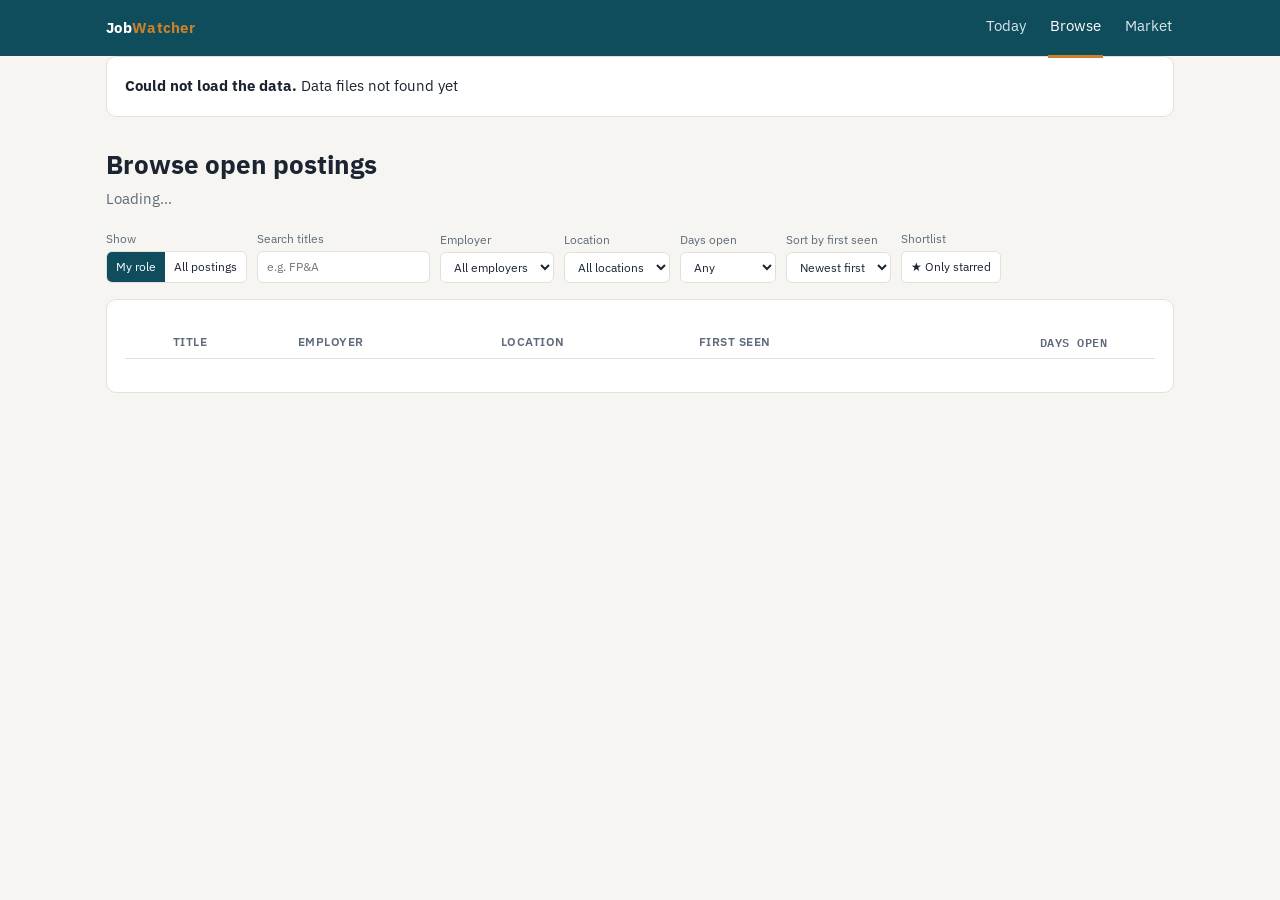
==== browse.html @ 9359cc76 "Add site: Today, Browse and Market pages, shared nav and styles, SVG charts, manifest and service wo" ====
<!doctype html>
<html lang="en">
<head>
  <meta charset="utf-8">
  <meta name="viewport" content="width=device-width, initial-scale=1">
  <title>Job Watcher · Browse</title>
  <meta name="theme-color" content="#0f4c5c">
  <link rel="manifest" href="manifest.webmanifest">
  <link rel="icon" href="icons/icon-192.png">
  <link rel="apple-touch-icon" href="icons/icon-192.png">
  <link rel="preconnect" href="https://fonts.googleapis.com">
  <link href="https://fonts.googleapis.com/css2?family=IBM+Plex+Mono:wght@500;600&family=IBM+Plex+Sans:wght@400;600;700&display=swap" rel="stylesheet">
  <link rel="stylesheet" href="assets/style.css">
  <script src="assets/common.js"></script>
</head>
<body>
<main class="wrap">
  <div id="offline" class="banner">You're offline — showing the data from the last time this page loaded.</div>
  <h1>Browse open postings</h1>
  <p class="sub" id="asof">Loading…</p>

  <div class="controls">
    <label>Show
      <span class="toggle">
        <button id="t-role" class="on" type="button">My role</button>
        <button id="t-all" type="button">All postings</button>
      </span>
    </label>
    <label>Search titles <input id="q" type="search" placeholder="e.g. FP&amp;A"></label>
    <label>Employer <select id="employer"><option value="">All employers</option></select></label>
    <label>Location <select id="location"><option value="">All locations</option></select></label>
    <label>Days open
      <select id="days">
        <option value="">Any</option>
        <option value="0-7">0–7 days</option>
        <option value="8-30">8–30 days</option>
        <option value="31-99999">31+ days</option>
      </select>
    </label>
    <label>Sort by first seen
      <select id="sort">
        <option value="desc">Newest first</option>
        <option value="asc">Oldest first</option>
      </select>
    </label>
    <label>Shortlist
      <span class="toggle"><button id="t-star" type="button">★ Only starred</button></span>
    </label>
  </div>

  <section class="panel">
    <p class="count" id="count"></p>
    <table>
      <thead><tr><th></th><th>Title</th><th>Employer</th><th>Location</th><th>First seen</th><th class="num">Days open</th><th></th></tr></thead>
      <tbody id="rows"></tbody>
    </table>
    <p><button id="more" type="button" style="display:none">Show more</button></p>
  </section>
</main>

<script>
const STAR_KEY = "jobwatcher-shortlist";
const PAGE = 200;
let data = [], runDay = "", shown = PAGE;
const state = { role: true, starredOnly: false };

function getStars() {
  try { return new Set(JSON.parse(localStorage.getItem(STAR_KEY) || "[]")); } catch { return new Set(); }
}
function saveStars(set) {
  try { localStorage.setItem(STAR_KEY, JSON.stringify([...set])); } catch { /* storage blocked */ }
}
let stars = getStars();

function fillSelect(id, values) {
  const sel = document.getElementById(id);
  values.forEach(v => sel.insertAdjacentHTML("beforeend", `<option value="${esc(v)}">${esc(v)}</option>`));
}

function filtered() {
  const q = document.getElementById("q").value.trim().toLowerCase();
  const emp = document.getElementById("employer").value;
  const loc = document.getElementById("location").value;
  const days = document.getElementById("days").value;
  const [dmin, dmax] = days ? days.split("-").map(Number) : [null, null];
  const dir = document.getElementById("sort").value === "asc" ? 1 : -1;
  return data.filter(r =>
      (!state.role || r.in_role) &&
      (!state.starredOnly || stars.has(r.posting_id)) &&
      (!q || r.title.toLowerCase().includes(q)) &&
      (!emp || r.employer === emp) &&
      (!loc || r.location === loc) &&
      (dmin === null || (r.days >= dmin && r.days <= dmax)))
    .sort((a, b) => dir * a.first_seen.localeCompare(b.first_seen) || a.title.localeCompare(b.title));
}

function render() {
  const rows = filtered();
  document.getElementById("count").textContent =
    `${fmtNum(rows.length)} open posting${rows.length === 1 ? "" : "s"}${state.role ? " in your role" : ""}`;
  document.getElementById("rows").innerHTML = rows.slice(0, shown).map(r => `<tr>
    <td><button class="star${stars.has(r.posting_id) ? " on" : ""}" data-id="${esc(r.posting_id)}"
      title="Save to shortlist" aria-label="Save to shortlist">${stars.has(r.posting_id) ? "★" : "☆"}</button></td>
    <td>${esc(r.title)}${r.in_role ? '<span class="pill">in role</span>' : ""}</td>
    <td>${esc(r.employer)}</td><td>${esc(r.location)}</td>
    <td>${r.first_seen}${r.first_run ? ' <span class="pill" title="Already open when watching began">first run</span>' : ""}</td>
    <td class="num">${r.days}</td>
    <td><a href="${esc(r.url)}" target="_blank" rel="noopener">Apply</a></td></tr>`).join("")
    || `<tr><td colspan="7" class="empty">No postings match these filters.</td></tr>`;
  document.getElementById("more").style.display = rows.length > shown ? "inline-block" : "none";
}

function setRole(on) {
  state.role = on;
  document.getElementById("t-role").classList.toggle("on", on);
  document.getElementById("t-all").classList.toggle("on", !on);
  shown = PAGE; render();
}

document.getElementById("t-role").onclick = () => setRole(true);
document.getElementById("t-all").onclick = () => setRole(false);
document.getElementById("t-star").onclick = e => {
  state.starredOnly = !state.starredOnly;
  e.target.classList.toggle("on", state.starredOnly);
  shown = PAGE; render();
};
["q", "employer", "location", "days", "sort"].forEach(id =>
  document.getElementById(id).addEventListener("input", () => { shown = PAGE; render(); }));
document.getElementById("more").onclick = () => { shown += PAGE; render(); };
document.getElementById("rows").addEventListener("click", e => {
  const btn = e.target.closest(".star");
  if (!btn) return;
  const id = btn.dataset.id;
  stars.has(id) ? stars.delete(id) : stars.add(id);
  saveStars(stars); render();
});

loadData().then(d => {
  runDay = d.runDay;
  data = d.history.filter(r => r.status === "open").map(r => ({ ...r, days: dayDiff(runDay, r.first_seen) }));
  document.getElementById("asof").textContent =
    `Open postings as of the run on ${runDay} UTC. Days open counts from the day a posting was first seen.`;
  fillSelect("employer", [...new Set(data.map(r => r.employer))].sort());
  fillSelect("location", [...new Set(data.map(r => r.location).filter(Boolean))].sort());
  render();
}).catch(showError);
</script>
</body>
</html>
---- assets/style.css ----
:root {
  --bg: #f6f5f1;
  --panel: #ffffff;
  --ink: #1b2430;
  --muted: #5f6b7a;
  --line: #e2e0d8;
  --brand: #0f4c5c;
  --brand-soft: #e3eef0;
  --accent: #c9822b;
  --good: #2e7d4f;
  --bad: #b23a3a;
  --font: "IBM Plex Sans", system-ui, -apple-system, "Segoe UI", sans-serif;
  --mono: "IBM Plex Mono", ui-monospace, Menlo, monospace;
  color-scheme: light;
}
@media (prefers-color-scheme: dark) {
  :root {
    --bg: #12171d; --panel: #1b222b; --ink: #e8ecf1; --muted: #9aa6b4;
    --line: #2c3540; --brand: #5fb3c4; --brand-soft: #1f343a; --accent: #e0a456;
    --good: #5cc28a; --bad: #e57373; color-scheme: dark;
  }
}
* { box-sizing: border-box; }
body { margin: 0; background: var(--bg); color: var(--ink); font: 15px/1.5 var(--font); }
a { color: var(--brand); }
.wrap { max-width: 1100px; margin: 0 auto; padding: 0 16px 48px; }

/* navigation bar shared by all pages */
.nav { background: var(--brand); color: #fff; position: sticky; top: 0; z-index: 10; }
.nav .wrap { display: flex; align-items: center; gap: 20px; padding-bottom: 0; height: 56px; }
.nav .brand { font-weight: 700; letter-spacing: .02em; color: #fff; text-decoration: none; margin-right: auto; }
.nav .brand span { color: var(--accent); }
.nav a.link { color: #d7e6ea; text-decoration: none; padding: 17px 2px; border-bottom: 3px solid transparent; }
.nav a.link.on { color: #fff; border-bottom-color: var(--accent); }
@media (prefers-color-scheme: dark) { .nav { background: #0d2a33; } }

h1 { font-size: 26px; margin: 28px 0 4px; }
h2 { font-size: 19px; margin: 0 0 6px; }
.sub { color: var(--muted); margin: 0 0 20px; }
.banner { background: var(--accent); color: #1b2430; padding: 8px 12px; border-radius: 6px; margin-top: 16px; display: none; }

.cards { display: grid; grid-template-columns: repeat(auto-fit, minmax(170px, 1fr)); gap: 12px; margin-bottom: 24px; }
.card { background: var(--panel); border: 1px solid var(--line); border-radius: 10px; padding: 14px 16px; }
.card .n { font: 600 30px/1.1 var(--mono); color: var(--brand); }
.card .l { color: var(--muted); font-size: 13px; }

.panel { background: var(--panel); border: 1px solid var(--line); border-radius: 10px; padding: 18px; margin-bottom: 20px; }
.grid2 { display: grid; grid-template-columns: 1fr 1fr; gap: 20px; }
@media (max-width: 760px) { .grid2 { grid-template-columns: 1fr; } }

table { width: 100%; border-collapse: collapse; font-size: 14px; }
th, td { text-align: left; padding: 7px 8px; border-bottom: 1px solid var(--line); vertical-align: top; }
th { color: var(--muted); font-weight: 600; font-size: 12px; text-transform: uppercase; letter-spacing: .04em; }
td.num, th.num { text-align: right; font-family: var(--mono); }
.ok { color: var(--good); font-weight: 600; }
.fail { color: var(--bad); font-weight: 600; }
.pill { display: inline-block; font-size: 11px; padding: 1px 7px; border-radius: 99px; background: var(--brand-soft); color: var(--brand); margin-left: 6px; }
.empty { color: var(--muted); font-style: italic; }
ul.plist { list-style: none; padding: 0; margin: 0; }
ul.plist li { padding: 7px 0; border-bottom: 1px solid var(--line); }
ul.plist .meta { color: var(--muted); font-size: 13px; }

.controls { display: flex; flex-wrap: wrap; gap: 10px; align-items: end; margin-bottom: 16px; }
.controls label { display: flex; flex-direction: column; font-size: 12px; color: var(--muted); gap: 3px; }
input, select, button { font: inherit; color: var(--ink); background: var(--panel); border: 1px solid var(--line); border-radius: 6px; padding: 6px 9px; }
button { cursor: pointer; }
.toggle { display: inline-flex; border: 1px solid var(--line); border-radius: 6px; overflow: hidden; }
.toggle button { border: 0; border-radius: 0; }
.toggle button.on { background: var(--brand); color: #fff; }
.star { border: 0; background: none; font-size: 20px; line-height: 1; padding: 0 4px; color: var(--muted); }
.star.on { color: var(--accent); }
.count { color: var(--muted); margin: 0 0 8px; }

.finding { margin-bottom: 26px; }
.finding p { margin: 0 0 12px; color: var(--muted); max-width: 72ch; }
.chart { position: relative; height: 300px; }
footer { color: var(--muted); font-size: 13px; margin-top: 30px; }
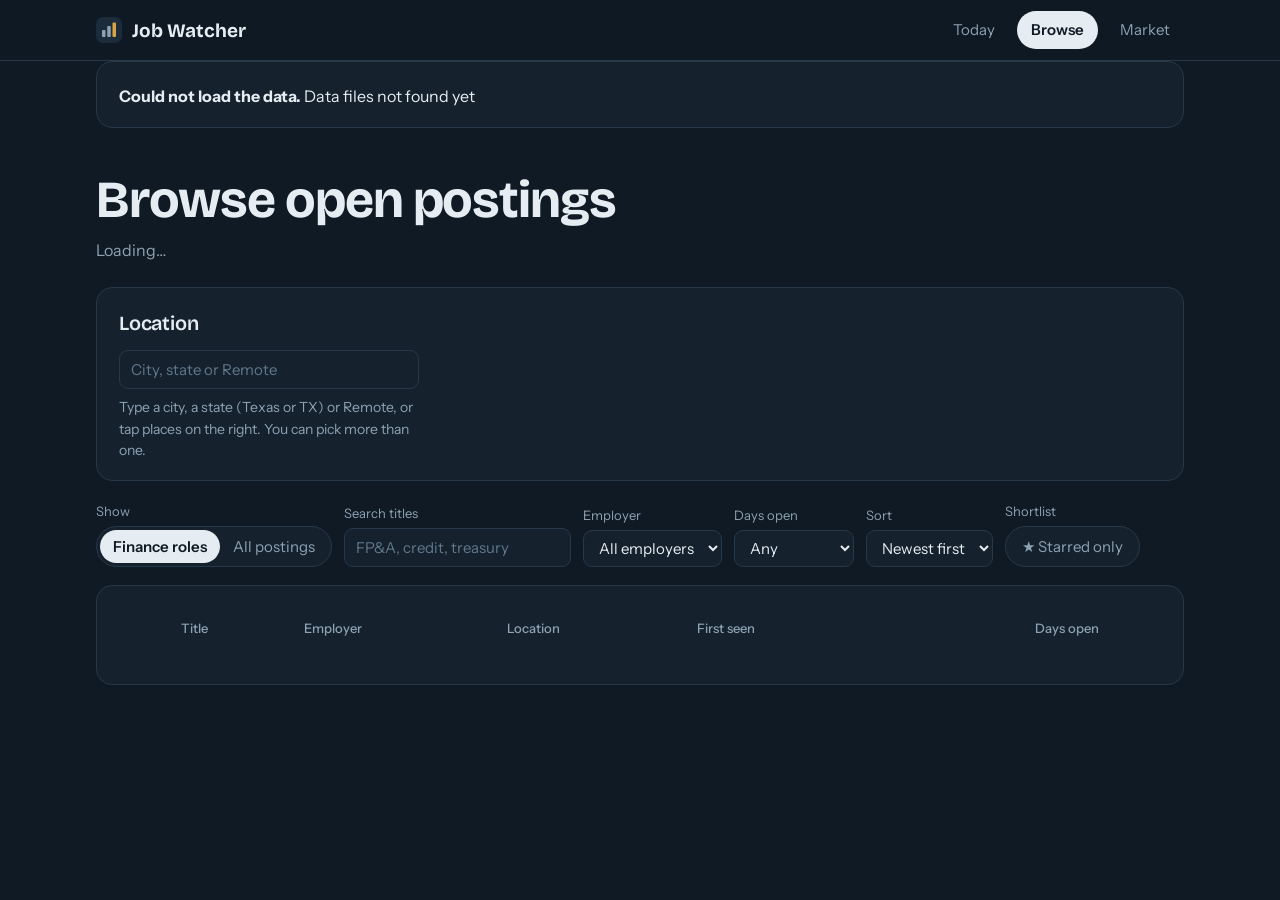
==== commit 07780db9: "Dark redesign: harbor navy theme, day summary headline and daily strip on Today, location filter on " ====
--- a/browse.html
+++ b/browse.html
@@ -4,65 +4,91 @@
   <meta charset="utf-8">
   <meta name="viewport" content="width=device-width, initial-scale=1">
   <title>Job Watcher · Browse</title>
-  <meta name="theme-color" content="#0f4c5c">
+  <meta name="theme-color" content="#0f1a24">
   <link rel="manifest" href="manifest.webmanifest">
   <link rel="icon" href="icons/icon-192.png">
   <link rel="apple-touch-icon" href="icons/icon-192.png">
   <link rel="preconnect" href="https://fonts.googleapis.com">
-  <link href="https://fonts.googleapis.com/css2?family=IBM+Plex+Mono:wght@500;600&family=IBM+Plex+Sans:wght@400;600;700&display=swap" rel="stylesheet">
+  <link rel="preconnect" href="https://fonts.gstatic.com" crossorigin>
+  <link href="https://fonts.googleapis.com/css2?family=Bricolage+Grotesque:opsz,wght@12..96,600;12..96,700&family=Instrument+Sans:wght@400;500;600&display=swap" rel="stylesheet">
   <link rel="stylesheet" href="assets/style.css">
   <script src="assets/common.js"></script>
+  <style>
+    .where { display: grid; grid-template-columns: minmax(220px, 300px) 1fr; gap: 18px 24px; align-items: start; }
+    .where input { width: 100%; }
+    .where .chips { margin-top: 0; }
+    .where .chip { border: 1px solid transparent; cursor: pointer; color: var(--ink); font: inherit; font-size: 14px; }
+    .where .chip:hover { border-color: var(--muted); }
+    .where .chip.on { background: var(--ink); color: var(--bg); }
+    .where .chip.on .n { color: var(--bg); opacity: .65; }
+    .where .hint { color: var(--muted); font-size: 14px; margin: 8px 0 0; }
+    .where .clear { background: none; border: 0; color: var(--brass); padding: 0; font-size: 14px; margin-top: 8px; }
+    @media (max-width: 720px) { .where { grid-template-columns: 1fr; } }
+  </style>
 </head>
 <body>
 <main class="wrap">
-  <div id="offline" class="banner">You're offline — showing the data from the last time this page loaded.</div>
+  <div id="offline" class="banner">You're offline. This is the data from the last time the page loaded.</div>
   <h1>Browse open postings</h1>
   <p class="sub" id="asof">Loading…</p>
+
+  <section class="panel">
+    <div class="panel-head"><h2>Location</h2><span class="tally" id="loc-tally"></span></div>
+    <div class="where">
+      <div>
+        <label for="loc-q" class="sr-only" style="position:absolute;left:-9999px">City, state or Remote</label>
+        <input id="loc-q" type="search" placeholder="City, state or Remote" autocomplete="off">
+        <p class="hint">Type a city, a state (Texas or TX) or Remote, or tap places on the right. You can pick more than one.</p>
+        <button class="clear" id="loc-clear" type="button" hidden>Clear location filter</button>
+      </div>
+      <div class="chips" id="loc-chips"></div>
+    </div>
+  </section>
 
   <div class="controls">
     <label>Show
       <span class="toggle">
-        <button id="t-role" class="on" type="button">My role</button>
+        <button id="t-role" class="on" type="button">Finance roles</button>
         <button id="t-all" type="button">All postings</button>
       </span>
     </label>
-    <label>Search titles <input id="q" type="search" placeholder="e.g. FP&amp;A"></label>
+    <label>Search titles <input id="q" type="search" placeholder="FP&amp;A, credit, treasury"></label>
     <label>Employer <select id="employer"><option value="">All employers</option></select></label>
-    <label>Location <select id="location"><option value="">All locations</option></select></label>
     <label>Days open
       <select id="days">
         <option value="">Any</option>
         <option value="0-7">0–7 days</option>
         <option value="8-30">8–30 days</option>
-        <option value="31-99999">31+ days</option>
+        <option value="31-99999">31 or more</option>
       </select>
     </label>
-    <label>Sort by first seen
+    <label>Sort
       <select id="sort">
         <option value="desc">Newest first</option>
         <option value="asc">Oldest first</option>
       </select>
     </label>
     <label>Shortlist
-      <span class="toggle"><button id="t-star" type="button">★ Only starred</button></span>
+      <span class="toggle"><button id="t-star" type="button">★ Starred only</button></span>
     </label>
   </div>
 
   <section class="panel">
     <p class="count" id="count"></p>
     <table>
-      <thead><tr><th></th><th>Title</th><th>Employer</th><th>Location</th><th>First seen</th><th class="num">Days open</th><th></th></tr></thead>
+      <thead><tr><th></th><th>Title</th><th class="hide-sm">Employer</th><th>Location</th><th class="hide-sm">First seen</th><th class="num">Days open</th><th></th></tr></thead>
       <tbody id="rows"></tbody>
     </table>
-    <p><button id="more" type="button" style="display:none">Show more</button></p>
+    <p><button class="more" id="more" type="button" hidden>Show more</button></p>
   </section>
 </main>
 
 <script>
 const STAR_KEY = "jobwatcher-shortlist";
 const PAGE = 200;
+const CHIP_COUNT = 16;
 let data = [], runDay = "", shown = PAGE;
-const state = { role: true, starredOnly: false };
+const state = { role: true, starredOnly: false, places: new Set() };
 
 function getStars() {
   try { return new Set(JSON.parse(localStorage.getItem(STAR_KEY) || "[]")); } catch { return new Set(); }
@@ -77,55 +103,89 @@
   values.forEach(v => sel.insertAdjacentHTML("beforeend", `<option value="${esc(v)}">${esc(v)}</option>`));
 }
 
-function filtered() {
+function matchesLocation(r) {
+  const q = document.getElementById("loc-q").value.trim().toLowerCase();
+  if (state.places.size && !state.places.has(r.place)) return false;
+  if (!q) return true;
+  const qState = US_STATES[q.toUpperCase()];
+  return r.place.toLowerCase().includes(q) || r.location.toLowerCase().includes(q) ||
+    (r.state && (r.state.toLowerCase().includes(q) || (qState && r.state === qState)));
+}
+
+function baseFiltered() {
   const q = document.getElementById("q").value.trim().toLowerCase();
   const emp = document.getElementById("employer").value;
-  const loc = document.getElementById("location").value;
   const days = document.getElementById("days").value;
   const [dmin, dmax] = days ? days.split("-").map(Number) : [null, null];
+  return data.filter(r =>
+    (!state.role || r.in_role) &&
+    (!state.starredOnly || stars.has(r.posting_id)) &&
+    (!q || r.title.toLowerCase().includes(q)) &&
+    (!emp || r.employer === emp) &&
+    (dmin === null || (r.days >= dmin && r.days <= dmax)));
+}
+
+function renderChips(rows) {
+  const counts = {};
+  rows.forEach(r => { counts[r.place] = (counts[r.place] || 0) + 1; });
+  let top = Object.entries(counts).filter(([p]) => p !== "Not given").sort((a, b) => b[1] - a[1]).slice(0, CHIP_COUNT);
+  state.places.forEach(p => { if (!top.some(t => t[0] === p)) top.push([p, counts[p] || 0]); });
+  document.getElementById("loc-chips").innerHTML = top.map(([p, n]) =>
+    `<button type="button" class="chip${state.places.has(p) ? " on" : ""}" data-place="${esc(p)}" aria-pressed="${state.places.has(p)}">
+      ${esc(p)} <span class="n">${fmtNum(n)}</span></button>`).join("") || '<span class="empty">No locations to show.</span>';
+  document.getElementById("loc-tally").textContent = `${fmtNum(Object.keys(counts).length)} places`;
+  const active = state.places.size || document.getElementById("loc-q").value.trim();
+  document.getElementById("loc-clear").hidden = !active;
+}
+
+function render() {
+  const base = baseFiltered();
+  renderChips(base);
   const dir = document.getElementById("sort").value === "asc" ? 1 : -1;
-  return data.filter(r =>
-      (!state.role || r.in_role) &&
-      (!state.starredOnly || stars.has(r.posting_id)) &&
-      (!q || r.title.toLowerCase().includes(q)) &&
-      (!emp || r.employer === emp) &&
-      (!loc || r.location === loc) &&
-      (dmin === null || (r.days >= dmin && r.days <= dmax)))
+  const rows = base.filter(matchesLocation)
     .sort((a, b) => dir * a.first_seen.localeCompare(b.first_seen) || a.title.localeCompare(b.title));
-}
-
-function render() {
-  const rows = filtered();
+  const where = state.places.size ? ` in ${[...state.places].join(", ")}` : "";
   document.getElementById("count").textContent =
-    `${fmtNum(rows.length)} open posting${rows.length === 1 ? "" : "s"}${state.role ? " in your role" : ""}`;
+    `${fmtNum(rows.length)} open ${state.role ? "finance " : ""}posting${rows.length === 1 ? "" : "s"}${where}`;
   document.getElementById("rows").innerHTML = rows.slice(0, shown).map(r => `<tr>
     <td><button class="star${stars.has(r.posting_id) ? " on" : ""}" data-id="${esc(r.posting_id)}"
-      title="Save to shortlist" aria-label="Save to shortlist">${stars.has(r.posting_id) ? "★" : "☆"}</button></td>
-    <td>${esc(r.title)}${r.in_role ? '<span class="pill">in role</span>' : ""}</td>
-    <td>${esc(r.employer)}</td><td>${esc(r.location)}</td>
-    <td>${r.first_seen}${r.first_run ? ' <span class="pill" title="Already open when watching began">first run</span>' : ""}</td>
+      aria-label="${stars.has(r.posting_id) ? "Remove from" : "Save to"} shortlist">${stars.has(r.posting_id) ? "★" : "☆"}</button></td>
+    <td>${esc(r.title)}${r.in_role && !state.role ? '<span class="pill">Finance</span>' : ""}</td>
+    <td class="hide-sm">${esc(r.employer)}</td>
+    <td title="${esc(r.location)}">${esc(r.place)}</td>
+    <td class="hide-sm">${r.first_seen}${r.first_run ? ' <span class="pill quiet" title="Already open when watching began">first run</span>' : ""}</td>
     <td class="num">${r.days}</td>
-    <td><a href="${esc(r.url)}" target="_blank" rel="noopener">Apply</a></td></tr>`).join("")
-    || `<tr><td colspan="7" class="empty">No postings match these filters.</td></tr>`;
-  document.getElementById("more").style.display = rows.length > shown ? "inline-block" : "none";
-}
-
+    <td><a class="apply" href="${esc(r.url)}" target="_blank" rel="noopener">Apply</a></td></tr>`).join("")
+    || `<tr><td colspan="7" class="empty">No postings match. Try clearing the location or search.</td></tr>`;
+  document.getElementById("more").hidden = rows.length <= shown;
+}
+
+function rerender() { shown = PAGE; render(); }
 function setRole(on) {
   state.role = on;
   document.getElementById("t-role").classList.toggle("on", on);
   document.getElementById("t-all").classList.toggle("on", !on);
-  shown = PAGE; render();
+  rerender();
 }
 
 document.getElementById("t-role").onclick = () => setRole(true);
 document.getElementById("t-all").onclick = () => setRole(false);
 document.getElementById("t-star").onclick = e => {
   state.starredOnly = !state.starredOnly;
-  e.target.classList.toggle("on", state.starredOnly);
-  shown = PAGE; render();
+  e.currentTarget.classList.toggle("on", state.starredOnly);
+  rerender();
 };
-["q", "employer", "location", "days", "sort"].forEach(id =>
-  document.getElementById(id).addEventListener("input", () => { shown = PAGE; render(); }));
+["q", "employer", "days", "sort", "loc-q"].forEach(id => document.getElementById(id).addEventListener("input", rerender));
+document.getElementById("loc-chips").addEventListener("click", e => {
+  const chip = e.target.closest(".chip");
+  if (!chip) return;
+  const p = chip.dataset.place;
+  state.places.has(p) ? state.places.delete(p) : state.places.add(p);
+  rerender();
+});
+document.getElementById("loc-clear").onclick = () => {
+  state.places.clear(); document.getElementById("loc-q").value = ""; rerender();
+};
 document.getElementById("more").onclick = () => { shown += PAGE; render(); };
 document.getElementById("rows").addEventListener("click", e => {
   const btn = e.target.closest(".star");
@@ -137,11 +197,13 @@
 
 loadData().then(d => {
   runDay = d.runDay;
-  data = d.history.filter(r => r.status === "open").map(r => ({ ...r, days: dayDiff(runDay, r.first_seen) }));
+  data = d.history.filter(r => r.status === "open").map(r => {
+    const place = placeOf(r.location);
+    return { ...r, place, state: stateOf(place), days: dayDiff(runDay, r.first_seen) };
+  });
   document.getElementById("asof").textContent =
-    `Open postings as of the run on ${runDay} UTC. Days open counts from the day a posting was first seen.`;
+    `Everything still open as of the latest run. Days open counts from the day a posting was first seen.`;
   fillSelect("employer", [...new Set(data.map(r => r.employer))].sort());
-  fillSelect("location", [...new Set(data.map(r => r.location).filter(Boolean))].sort());
   render();
 }).catch(showError);
 </script>
--- a/assets/style.css
+++ b/assets/style.css
@@ -1,77 +1,143 @@
+/* Job Watcher — dark theme.
+   Harbor navy surfaces, brass marks the watched role, sea green = new, coral = removed. */
 :root {
-  --bg: #f6f5f1;
-  --panel: #ffffff;
-  --ink: #1b2430;
-  --muted: #5f6b7a;
-  --line: #e2e0d8;
-  --brand: #0f4c5c;
-  --brand-soft: #e3eef0;
-  --accent: #c9822b;
-  --good: #2e7d4f;
-  --bad: #b23a3a;
-  --font: "IBM Plex Sans", system-ui, -apple-system, "Segoe UI", sans-serif;
-  --mono: "IBM Plex Mono", ui-monospace, Menlo, monospace;
-  color-scheme: light;
-}
-@media (prefers-color-scheme: dark) {
-  :root {
-    --bg: #12171d; --panel: #1b222b; --ink: #e8ecf1; --muted: #9aa6b4;
-    --line: #2c3540; --brand: #5fb3c4; --brand-soft: #1f343a; --accent: #e0a456;
-    --good: #5cc28a; --bad: #e57373; color-scheme: dark;
-  }
+  --bg: #0f1a24;
+  --surface: #15222e;
+  --raise: #1c2c3a;
+  --line: #273848;
+  --ink: #e6edf2;
+  --muted: #8ea2b2;
+  --brass: #d9a441;
+  --brass-soft: rgba(217, 164, 65, .14);
+  --new: #4fbfa8;
+  --gone: #e07a6b;
+  /* names the chart code reads */
+  --brand: #5da9c9;
+  --accent: #d9a441;
+  --good: #4fbfa8;
+  --bad: #e07a6b;
+  --display: "Bricolage Grotesque", "Instrument Sans", system-ui, sans-serif;
+  --font: "Instrument Sans", system-ui, -apple-system, "Segoe UI", sans-serif;
+  color-scheme: dark;
 }
 * { box-sizing: border-box; }
-body { margin: 0; background: var(--bg); color: var(--ink); font: 15px/1.5 var(--font); }
-a { color: var(--brand); }
-.wrap { max-width: 1100px; margin: 0 auto; padding: 0 16px 48px; }
+html { background: var(--bg); }
+body {
+  margin: 0; background: var(--bg); color: var(--ink);
+  font: 16px/1.55 var(--font); font-variant-numeric: tabular-nums;
+  -webkit-font-smoothing: antialiased;
+}
+a { color: var(--ink); text-decoration-color: rgba(230, 237, 242, .35); text-underline-offset: 3px; }
+a:hover { text-decoration-color: var(--brass); }
+:focus-visible { outline: 2px solid var(--brass); outline-offset: 2px; border-radius: 4px; }
+.wrap { max-width: 1120px; margin: 0 auto; padding: 0 16px 64px; }
 
-/* navigation bar shared by all pages */
-.nav { background: var(--brand); color: #fff; position: sticky; top: 0; z-index: 10; }
-.nav .wrap { display: flex; align-items: center; gap: 20px; padding-bottom: 0; height: 56px; }
-.nav .brand { font-weight: 700; letter-spacing: .02em; color: #fff; text-decoration: none; margin-right: auto; }
-.nav .brand span { color: var(--accent); }
-.nav a.link { color: #d7e6ea; text-decoration: none; padding: 17px 2px; border-bottom: 3px solid transparent; }
-.nav a.link.on { color: #fff; border-bottom-color: var(--accent); }
-@media (prefers-color-scheme: dark) { .nav { background: #0d2a33; } }
+/* navigation */
+.nav { border-bottom: 1px solid var(--line); background: rgba(15, 26, 36, .92); backdrop-filter: blur(8px); position: sticky; top: 0; z-index: 10; }
+.nav .wrap { display: flex; align-items: center; gap: 8px; height: 60px; padding-bottom: 0; }
+.nav .brand { font: 700 19px/1 var(--display); color: var(--ink); text-decoration: none; margin-right: auto; display: flex; align-items: center; gap: 10px; white-space: nowrap; }
+@media (max-width: 440px) { .nav .brand .word { display: none; } .nav a.link { padding: 7px 12px; } }
+.nav .brand svg { flex: none; }
+.nav a.link { color: var(--muted); text-decoration: none; padding: 7px 14px; border-radius: 999px; font-size: 15px; }
+.nav a.link:hover { color: var(--ink); }
+.nav a.link.on { color: var(--bg); background: var(--ink); font-weight: 600; }
 
-h1 { font-size: 26px; margin: 28px 0 4px; }
-h2 { font-size: 19px; margin: 0 0 6px; }
-.sub { color: var(--muted); margin: 0 0 20px; }
-.banner { background: var(--accent); color: #1b2430; padding: 8px 12px; border-radius: 6px; margin-top: 16px; display: none; }
+/* headings */
+h1 { font: 700 clamp(30px, 4.6vw, 52px)/1.08 var(--display); letter-spacing: -.02em; margin: 44px 0 10px; max-width: 22ch; text-wrap: balance; }
+h2 { font: 600 20px/1.3 var(--display); margin: 0 0 4px; letter-spacing: -.01em; }
+.sub { color: var(--muted); margin: 0 0 24px; max-width: 70ch; }
+.stamp { color: var(--muted); font-size: 14px; margin: 36px 0 0; }
+.banner { background: var(--brass-soft); color: var(--brass); border: 1px solid rgba(217, 164, 65, .35); padding: 9px 14px; border-radius: 10px; margin-top: 18px; display: none; }
 
-.cards { display: grid; grid-template-columns: repeat(auto-fit, minmax(170px, 1fr)); gap: 12px; margin-bottom: 24px; }
-.card { background: var(--panel); border: 1px solid var(--line); border-radius: 10px; padding: 14px 16px; }
-.card .n { font: 600 30px/1.1 var(--mono); color: var(--brand); }
-.card .l { color: var(--muted); font-size: 13px; }
+/* Today hero */
+.hero h1 { margin-top: 10px; }
+.strip { display: flex; align-items: flex-end; gap: 6px; height: 96px; margin: 28px 0 8px; }
+.strip .bar { flex: 1; max-width: 64px; display: flex; flex-direction: column; justify-content: flex-end; height: 100%; }
+.strip .fill { background: #2b4054; border-radius: 5px 5px 2px 2px; min-height: 3px; }
+.strip .bar.today .fill { background: var(--new); }
+.strip .bar.base .fill { background: repeating-linear-gradient(135deg, var(--line) 0 4px, transparent 4px 8px); }
+.strip-axis { display: flex; justify-content: space-between; color: var(--muted); font-size: 13px; max-width: calc(var(--n, 14) * 70px); }
+.facts { display: grid; grid-template-columns: repeat(4, minmax(0, 1fr)); margin: 36px 0 40px; border-top: 1px solid var(--line); border-bottom: 1px solid var(--line); }
+.facts div { padding: 16px 18px 18px 0; }
+.facts div + div { padding-left: 18px; border-left: 1px solid var(--line); }
+.facts dt { color: var(--muted); font-size: 14px; }
+.facts dd { margin: 2px 0 0; font: 600 28px/1.2 var(--display); }
+@media (max-width: 720px) {
+  .facts { grid-template-columns: 1fr 1fr; }
+  .facts div:nth-child(3) { padding-left: 0; border-left: 0; }
+  .facts div:nth-child(n+3) { border-top: 1px solid var(--line); }
+}
 
-.panel { background: var(--panel); border: 1px solid var(--line); border-radius: 10px; padding: 18px; margin-bottom: 20px; }
+/* panels */
+.panel { background: var(--surface); border: 1px solid var(--line); border-radius: 16px; padding: 22px 22px 18px; margin-bottom: 20px; }
 .grid2 { display: grid; grid-template-columns: 1fr 1fr; gap: 20px; }
-@media (max-width: 760px) { .grid2 { grid-template-columns: 1fr; } }
+@media (max-width: 820px) { .grid2 { grid-template-columns: 1fr; } }
+.panel-head { display: flex; align-items: baseline; justify-content: space-between; gap: 12px; margin-bottom: 10px; }
+.panel-head .tally { color: var(--muted); font-size: 14px; }
+.dot { display: inline-block; width: 9px; height: 9px; border-radius: 50%; margin-right: 8px; vertical-align: 1px; }
+.dot.new { background: var(--new); }
+.dot.gone { background: var(--gone); }
 
-table { width: 100%; border-collapse: collapse; font-size: 14px; }
-th, td { text-align: left; padding: 7px 8px; border-bottom: 1px solid var(--line); vertical-align: top; }
-th { color: var(--muted); font-weight: 600; font-size: 12px; text-transform: uppercase; letter-spacing: .04em; }
-td.num, th.num { text-align: right; font-family: var(--mono); }
+/* posting lists */
+ul.plist { list-style: none; padding: 0; margin: 0; }
+ul.plist li { padding: 11px 0 11px 14px; border-top: 1px solid var(--line); position: relative; }
+ul.plist li.role::before { content: ""; position: absolute; left: 0; top: 13px; bottom: 13px; width: 3px; border-radius: 2px; background: var(--brass); }
+ul.plist li a { font-weight: 600; }
+ul.plist .meta { color: var(--muted); font-size: 14px; }
+ul.plist .meta span + span::before { content: ", "; }
+.tag { display: inline-block; font-size: 12px; font-weight: 600; padding: 1px 8px; border-radius: 999px; background: var(--brass-soft); color: var(--brass); margin-left: 8px; vertical-align: 2px; }
+.more { margin-top: 10px; background: none; border: 1px solid var(--line); color: var(--ink); border-radius: 999px; padding: 6px 14px; cursor: pointer; font: 500 14px var(--font); }
+.more:hover { border-color: var(--muted); }
+.empty { color: var(--muted); }
+
+/* sources */
+.chips { display: flex; flex-wrap: wrap; gap: 8px; margin-top: 12px; }
+.chip { display: inline-flex; align-items: center; gap: 8px; background: var(--raise); border-radius: 999px; padding: 6px 13px 6px 11px; font-size: 14px; }
+.chip .n { color: var(--muted); }
+.chip.fail { background: rgba(224, 122, 107, .14); color: var(--gone); }
+.chip .s { width: 8px; height: 8px; border-radius: 50%; background: var(--new); }
+.chip.fail .s { background: var(--gone); }
+
+/* tables (Browse) */
+table { width: 100%; border-collapse: collapse; font-size: 15px; }
+th, td { text-align: left; padding: 11px 10px; border-top: 1px solid var(--line); vertical-align: top; }
+th { color: var(--muted); font-weight: 500; font-size: 13px; border-top: 0; padding-top: 4px; }
+td.num, th.num { text-align: right; }
+tbody tr:hover { background: rgba(255, 255, 255, .025); }
+td a.apply { color: var(--brass); font-weight: 600; text-decoration: none; white-space: nowrap; }
+td a.apply:hover { text-decoration: underline; }
 .ok { color: var(--good); font-weight: 600; }
 .fail { color: var(--bad); font-weight: 600; }
-.pill { display: inline-block; font-size: 11px; padding: 1px 7px; border-radius: 99px; background: var(--brand-soft); color: var(--brand); margin-left: 6px; }
-.empty { color: var(--muted); font-style: italic; }
-ul.plist { list-style: none; padding: 0; margin: 0; }
-ul.plist li { padding: 7px 0; border-bottom: 1px solid var(--line); }
-ul.plist .meta { color: var(--muted); font-size: 13px; }
+.pill { display: inline-block; font-size: 12px; font-weight: 600; padding: 1px 8px; border-radius: 999px; background: var(--brass-soft); color: var(--brass); margin-left: 8px; vertical-align: 1px; }
+.pill.quiet { background: var(--raise); color: var(--muted); }
+@media (max-width: 720px) {
+  .hide-sm { display: none; }
+  .panel { padding: 16px; }
+}
 
-.controls { display: flex; flex-wrap: wrap; gap: 10px; align-items: end; margin-bottom: 16px; }
-.controls label { display: flex; flex-direction: column; font-size: 12px; color: var(--muted); gap: 3px; }
-input, select, button { font: inherit; color: var(--ink); background: var(--panel); border: 1px solid var(--line); border-radius: 6px; padding: 6px 9px; }
+/* controls */
+.controls { display: flex; flex-wrap: wrap; gap: 12px; align-items: end; margin-bottom: 18px; }
+.controls label { display: flex; flex-direction: column; font-size: 13px; color: var(--muted); gap: 5px; }
+input, select, button { font: inherit; font-size: 15px; color: var(--ink); background: var(--surface); border: 1px solid var(--line); border-radius: 9px; padding: 7px 11px; }
+input::placeholder { color: #61778a; }
 button { cursor: pointer; }
-.toggle { display: inline-flex; border: 1px solid var(--line); border-radius: 6px; overflow: hidden; }
-.toggle button { border: 0; border-radius: 0; }
-.toggle button.on { background: var(--brand); color: #fff; }
-.star { border: 0; background: none; font-size: 20px; line-height: 1; padding: 0 4px; color: var(--muted); }
-.star.on { color: var(--accent); }
-.count { color: var(--muted); margin: 0 0 8px; }
+.toggle { display: inline-flex; background: var(--surface); border: 1px solid var(--line); border-radius: 999px; padding: 3px; }
+.toggle button { border: 0; border-radius: 999px; background: none; color: var(--muted); padding: 5px 13px; }
+.toggle button.on { background: var(--ink); color: var(--bg); font-weight: 600; }
+.star { border: 0; background: none; font-size: 20px; line-height: 1; padding: 0 2px; color: #4a5f71; }
+.star.on { color: var(--brass); }
+.count { color: var(--muted); margin: 0 0 6px; }
 
-.finding { margin-bottom: 26px; }
-.finding p { margin: 0 0 12px; color: var(--muted); max-width: 72ch; }
-.chart { position: relative; height: 300px; }
-footer { color: var(--muted); font-size: 13px; margin-top: 30px; }
+/* Market */
+.finding { margin-bottom: 20px; }
+.finding h2 { font-size: 22px; max-width: 40ch; }
+.finding p { margin: 4px 0 16px; color: var(--muted); max-width: 72ch; font-size: 15px; }
+.chart { position: relative; min-height: 120px; }
+footer { color: var(--muted); font-size: 14px; margin-top: 30px; max-width: 72ch; }
+
+@media (prefers-reduced-motion: no-preference) {
+  .strip .fill { transform-origin: bottom; animation: rise .7s cubic-bezier(.2, .7, .2, 1) both; animation-delay: calc(var(--i) * 35ms); }
+  @keyframes rise { from { transform: scaleY(0); } }
+}
+
+[hidden] { display: none !important; }
